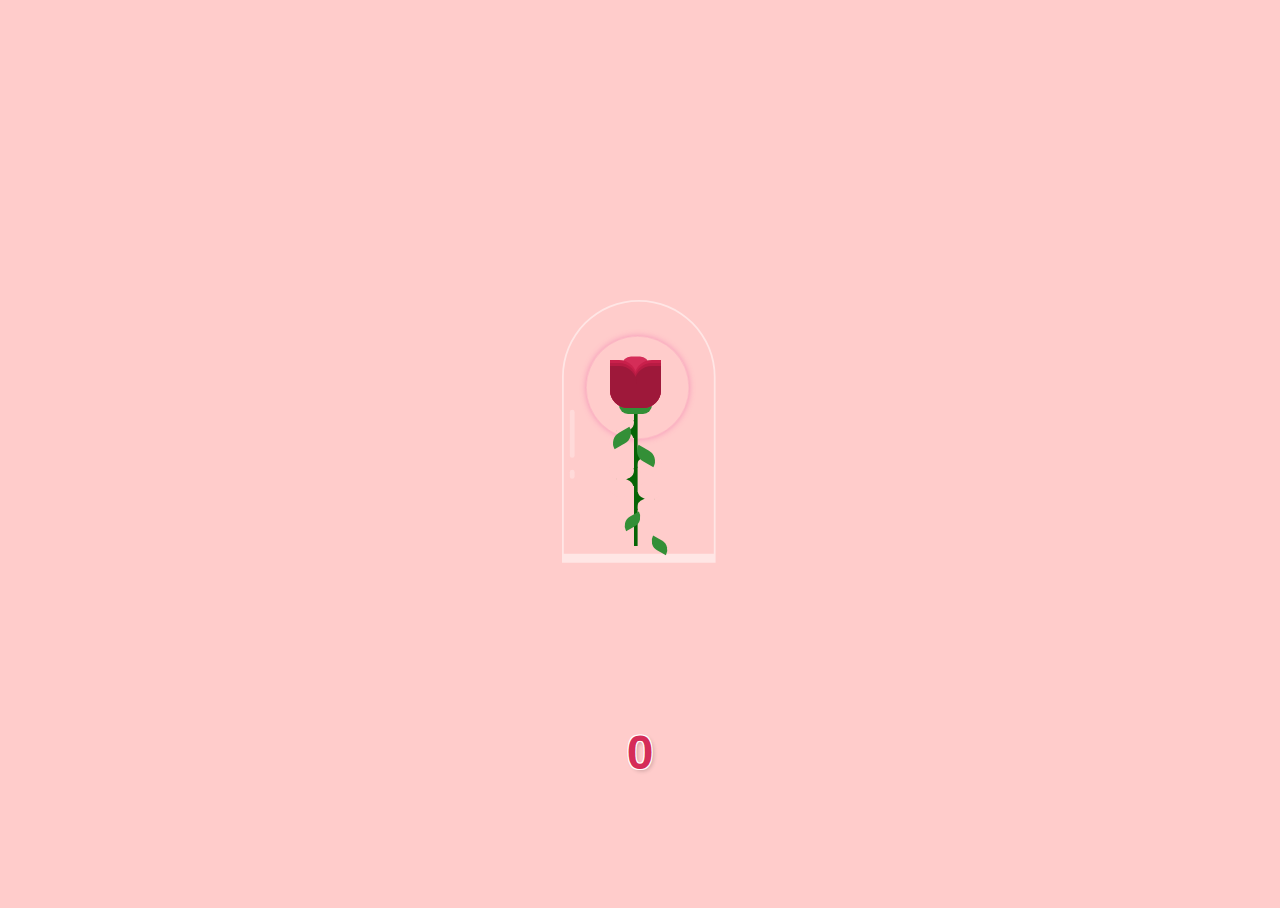
==== index.html @ 2b951f16 "ok" ====
<!DOCTYPE html>
<html>
<head>
<title>ดอกกุหลาบของพี่หยก</title>	
<link rel="stylesheet" type="text/css" href="styles.css">
</head>
<body>
<div class="container">
	<div class="glass"></div>
	<div class="thorns">
		<div></div>
		<div></div>
		<div></div>
		<div></div>
	</div>
	<div class="glow"></div>
	<div class="rose-leaves">
		<div></div>
		<div></div>
	</div>
	<div class="rose-petals">
			<div onclick="fallPetal(this)"></div>
			<div onclick="fallPetal(this)"></div>
			<div onclick="fallPetal(this)"></div>
			<div onclick="fallPetal(this)"></div>
			<div onclick="fallPetal(this)"></div>
			<div onclick="fallPetal(this)"></div>
			<div onclick="fallPetal(this)"></div>
	</div>
	<div class="sparkles">
		<div></div>
		<div></div>
		<div></div>
		<div></div>
		<div></div>
		<div></div>
		<div></div>
		<div></div>
		<div></div>
		<div></div>
	</div>
</div>
<div class="click-counter">
    <span id="counter">0</span>
</div>
<script src="script.js"></script>
</body>
</html>
---- styles.css ----
html, body {
	height: 100%;
	width: 100%;
	background: #ffcccb; /* เปลี่ยนจาก #122139 เป็นสีชมพู */
	overflow: hidden;
  }
  
  .container {
	width: 100px;
	height: 300px;
	position: absolute;
	left: 0;
	right: 0;
	top: 0;
	bottom: 0;
	margin: auto;
	-moz-transform: scale(0.6);
	-ms-transform: scale(0.6);
	-webkit-transform: scale(0.6);
	transform: scale(0.6);
  }
  .container div {
	position: absolute;
  }
  .container .glass {
	height: 420px;
	width: 250px;
	border: 3px solid rgba(255, 255, 255, 0.5);
	-moz-border-radius: 300px 300px 0px 0px;
	-webkit-border-radius: 300px;
	border-radius: 300px 300px 0px 0px;
	left: -80px;
	top: -100px;
	border-bottom: 15px solid rgba(255, 255, 255, 0.5);
  }
  .container .glass:after {
	width: 8px;
	background: rgba(255, 255, 255, 0.28);
	content: '';
	position: absolute;
	height: 80px;
	top: 430px;
	border-radius: 100px;
	left: 10px;
	top: 180px;
  }
  .container .glass:before {
	width: 8px;
	background: rgba(255, 255, 255, 0.28);
	content: '';
	position: absolute;
	height: 15px;
	top: 430px;
	border-radius: 100px;
	left: 10px;
	top: 280px;
  }
  .container .glow {
	position: absolute;
	width: 170px;
	height: 170px;
	-moz-border-radius: 100%;
	-webkit-border-radius: 100%;
	border-radius: 100%;
	border: 1px solid rgba(245, 148, 184, 0.47);
	box-shadow: 0px 0px 10px #f594b8;
	left: -40px;
	top: -40px;
	-moz-transition: all 0.5s ease;
	-o-transition: all 0.5s ease;
	-webkit-transition: all 0.5s ease;
	transition: all 0.5s ease;
	-moz-animation: glowing 2.5s ease-in-out infinite;
	-webkit-animation: glowing 2.5s ease-in-out infinite;
	animation: glowing 2.5s ease-in-out infinite;
  }
  .container .rose-petals > div {
	background: #d52d58;
	width: 45px;
	height: 80px;
	position: absolute;
	-moz-transition: all 0.5s ease-out;
	-o-transition: all 0.5s ease-out;
	-webkit-transition: all 0.5s ease-out;
	transition: all 0.5s ease-out;
	cursor: pointer; /* เพิ่มเพื่อให้รู้ว่าคลิกได้ */
  }
  .container .rose-petals > div:nth-child(1) {
	border-radius: 15px;
	left: 20px;
	top: -6px;
	background: #d52d58;
  }
  .container .rose-petals > div:nth-child(2), .container .rose-petals > div:nth-child(4), .container .rose-petals > div:nth-child(6) {
	border-radius: 0px 30px 0px 30px;
	background: #b81b43;
	left: 0;
	transform-origin: bottom right;
  }
  .container .rose-petals > div:nth-child(3), .container .rose-petals > div:nth-child(5), .container .rose-petals > div:nth-child(7) {
	border-radius: 30px 0px 30px 0px;
	left: 40px;
	transform-origin: bottom left;
  }
  .container .rose-petals > div:nth-child(2) {
	-moz-animation: openRose2 3s ease-in-out;
	-webkit-animation: openRose2 3s ease-in-out;
	animation: openRose2 3s ease-in-out;
	-moz-animation-fill-mode: forwards;
	-webkit-animation-fill-mode: forwards;
	animation-fill-mode: forwards;
	z-index: 5;
	background: #9e183a;
	top: 10px;
	height: 70px;
	-moz-animation-delay: 2s;
	-webkit-animation-delay: 2s;
	animation-delay: 2s;
  }
  .container .rose-petals > div:nth-child(3) {
	-moz-animation: openRose3 3s ease-in-out;
	-webkit-animation: openRose3 3s ease-in-out;
	animation: openRose3 3s ease-in-out;
	-moz-animation-fill-mode: forwards;
	-webkit-animation-fill-mode: forwards;
	animation-fill-mode: forwards;
	z-index: 4;
	background: #9e183a;
	top: 10px;
	height: 70px;
	-moz-animation-delay: 2s;
	-webkit-animation-delay: 2s;
	animation-delay: 2s;
  }
  .container .rose-petals > div:nth-child(4) {
	-moz-animation: openRose4 3s ease-in-out;
	-webkit-animation: openRose4 3s ease-in-out;
	animation: openRose4 3s ease-in-out;
	-moz-animation-fill-mode: forwards;
	-webkit-animation-fill-mode: forwards;
	animation-fill-mode: forwards;
	z-index: 3;
	background: #b81b43;
	top: 5px;
	height: 75px;
	-moz-animation-delay: 2s;
	-webkit-animation-delay: 2s;
	animation-delay: 2s;
  }
  .container .rose-petals > div:nth-child(5) {
	-moz-animation: openRose5 3s ease-in-out;
	-webkit-animation: openRose5 3s ease-in-out;
	animation: openRose5 3s ease-in-out;
	-moz-animation-fill-mode: forwards;
	-webkit-animation-fill-mode: forwards;
	animation-fill-mode: forwards;
	z-index: 2;
	background: #b81b43;
	top: 5px;
	height: 75px;
	-moz-animation-delay: 2s;
	-webkit-animation-delay: 2s;
	animation-delay: 2s;
  }
  .container .rose-petals > div:nth-child(6) {
	-moz-animation: openRose6 3s ease-in-out;
	-webkit-animation: openRose6 3s ease-in-out;
	animation: openRose6 3s ease-in-out;
	-moz-animation-fill-mode: forwards;
	-webkit-animation-fill-mode: forwards;
	animation-fill-mode: forwards;
	z-index: 1;
	background: #c9204b;
	top: "";
	height: "";
	-moz-animation-delay: 2s;
	-webkit-animation-delay: 2s;
	animation-delay: 2s;
  }
  .container .rose-petals > div:nth-child(7) {
	-moz-animation: openRose7 3s ease-in-out;
	-webkit-animation: openRose7 3s ease-in-out;
	animation: openRose7 3s ease-in-out;
	-moz-animation-fill-mode: forwards;
	-webkit-animation-fill-mode: forwards;
	animation-fill-mode: forwards;
	z-index: 0;
	background: #c9204b;
	top: "";
	height: "";
	-moz-animation-delay: 2s;
	-webkit-animation-delay: 2s;
	animation-delay: 2s;
  }
  .container .rose-leaves > div:nth-last-child(1) {
	width: 55px;
	height: 30px;
	background: #338f37;
	position: absolute;
	top: 60px;
	left: 15px;
	-moz-border-radius: 100px;
	-webkit-border-radius: 100px;
	border-radius: 100px;
  }

/* เพิ่มใบด้านซ้าย */
.container .rose-leaves:before {
	content: '';
	position: absolute;
	width: 40px;
	height: 20px;
	background: #338f37;
	border-radius: 20px 0;
	transform: rotate(-30deg);
	top: 120px;
	left: 0px;
	z-index: 0;
}

/* เพิ่มใบด้านขวา */
.container .rose-leaves:after {
	content: '';
	position: absolute;
	width: 40px;
	height: 20px;
	background: #338f37;
	border-radius: 20px 0;
	transform: rotate(30deg) scaleX(-1);
	top: 150px;
	left: 40px;
	z-index: 0;
}

/* เพิ่มใบด้านซ้ายล่าง */
.container .rose-leaves > div:nth-child(1):before {
	content: '';
	position: absolute;
	width: 35px; /* ปรับขนาดใบให้เล็กลง */
	height: 18px;
	background: #338f37;
	border-radius: 20px 0;
	transform: rotate(-30deg); /* ปรับมุมใบ */
	top: 180px; /* ปรับตำแหน่งให้ต่ำลง */
	left: -20px; /* ชิดก้านมากขึ้น */
	z-index: 0;
}

/* เพิ่มใบด้านขวาล่าง */
.container .rose-leaves > div:nth-child(1):after {
	content: '';
	position: absolute;
	width: 35px; /* ปรับขนาดใบให้เล็กลง */
	height: 18px;
	background: #338f37;
	border-radius: 20px 0;
	transform: rotate(30deg) scaleX(-1); /* ปรับมุมใบ */
	top: 220px;  /* อยู่ต่ำสุดของโหล */
	left: 25px;  /* ชิดก้านมากขึ้น */
	z-index: 0;
}

  .container .rose-leaves > div:nth-child(1) {
	width: 6px;
	height: 230px;
	border: none;
	top: 80px;
	background: #066406;
	left: 40px;
  }
  .container .thorns > div {
	width: 30px;
	height: 30px;
	background: #066406;
	top: 100px;
	left: 10px;
  }
  .container .thorns > div:after {
	width: 41px;
	height: 31px;
	-moz-border-radius: 100%;
	-webkit-border-radius: 100%;
	border-radius: 100%;
	background: #ffcccb;
	content: "";
	position: absolute;
	left: -12px;
	top: 17px;
  }
  .container .thorns > div:before {
	width: 41px;
	height: 31px;
	-moz-border-radius: 100%;
	-webkit-border-radius: 100%;
	border-radius: 100%;
	background: #ffcccb;
	content: "";
	position: absolute;
	left: -11px;
	top: -11px;
	z-index: 0;
  }
  .container .thorns > div:nth-child(2) {
	top: 150px;
	-moz-transform: rotate(180deg);
	-ms-transform: rotate(180deg);
	-webkit-transform: rotate(180deg);
	transform: rotate(180deg);
	left: 45px;
  }
  .container .thorns > div:nth-child(3) {
	top: 180px;
  }
  .container .thorns > div:nth-child(4) {
	top: 220px;
	-moz-transform: rotate(180deg);
	-ms-transform: rotate(180deg);
	-webkit-transform: rotate(180deg);
	transform: rotate(180deg);
	left: 45px;
  }
  .container .sparkles {
	bottom: -40px;
  }
  .container .sparkles > div {
	width: 4px;
	height: 4px;
	border-radius: 100px;
	background: #ff96c0;
	box-shadow: 0px 0px 12px 2px #ff4e85;
	bottom: 0;
	opacity: 0;
	-moz-animation: sparkle 4s ease-in-out infinite;
	-webkit-animation: sparkle 4s ease-in-out infinite;
	animation: sparkle 4s ease-in-out infinite;
  }
  .container .sparkles > div:nth-child(1) {
	left: 60px;
	-moz-animation-delay: 3s;
	-webkit-animation-delay: 3s;
	animation-delay: 3s;
  }
  .container .sparkles > div:nth-child(2) {
	left: 158px;
	-moz-animation-delay: 2s;
	-webkit-animation-delay: 2s;
	animation-delay: 2s;
  }
  .container .sparkles > div:nth-child(3) {
	left: -22px;
	-moz-animation-delay: 1s;
	-webkit-animation-delay: 1s;
	animation-delay: 1s;
  }
  .container .sparkles > div:nth-child(4) {
	left: 10px;
	-moz-animation-delay: 1s;
	-webkit-animation-delay: 1s;
	animation-delay: 1s;
  }
  .container .sparkles > div:nth-child(5) {
	left: 177px;
	-moz-animation-delay: 3s;
	-webkit-animation-delay: 3s;
	animation-delay: 3s;
  }
  .container .sparkles > div:nth-child(6) {
	left: -82px;
	-moz-animation-delay: 2s;
	-webkit-animation-delay: 2s;
	animation-delay: 2s;
  }
  .container .sparkles > div:nth-child(7) {
	left: 45px;
	-moz-animation-delay: 3s;
	-webkit-animation-delay: 3s;
	animation-delay: 3s;
  }
  .container .sparkles > div:nth-child(8) {
	left: 74px;
	-moz-animation-delay: 3s;
	-webkit-animation-delay: 3s;
	animation-delay: 3s;
  }
  .container .sparkles > div:nth-child(9) {
	left: -79px;
	-moz-animation-delay: 2s;
	-webkit-animation-delay: 2s;
	animation-delay: 2s;
  }
  
  @-webkit-keyframes $animationName {
	50% {
	  opacity: 1;
	}
	100% {
	  bottom: 250px;
	}
  }
  @-moz-keyframes sparkle {
	50% {
	  opacity: 1;
	}
	100% {
	  bottom: 250px;
	}
  }
  @-ms-keyframes sparkle {
	50% {
	  opacity: 1;
	}
	100% {
	  bottom: 250px;
	}
  }
  @keyframes sparkle {
	50% {
	  opacity: 1;
	}
	100% {
	  bottom: 250px;
	}
  }
  @-webkit-keyframes $animationName {
	50% {
	  -moz-transform: rotate(-90deg);
	  -ms-transform: rotate(-90deg);
	  -webkit-transform: rotate(-90deg);
	  transform: rotate(-90deg);
	  top: 80px;
	  left: 100px;
	}
	100% {
	  -moz-transform: rotate(-60deg);
	  -ms-transform: rotate(-60deg);
	  -webkit-transform: rotate(-60deg);
	  transform: rotate(-60deg);
	  top: 210px;
	  left: -30px;
	}
  }
  @-moz-keyframes openRose2 {
	50% {
	  -moz-transform: rotate(-90deg);
	  -ms-transform: rotate(-90deg);
	  -webkit-transform: rotate(-90deg);
	  transform: rotate(-90deg);
	  top: 80px;
	  left: 100px;
	}
	100% {
	  -moz-transform: rotate(-60deg);
	  -ms-transform: rotate(-60deg);
	  -webkit-transform: rotate(-60deg);
	  transform: rotate(-60deg);
	  top: 210px;
	  left: -30px;
	}
  }
  @-ms-keyframes openRose2 {
	50% {
	  -moz-transform: rotate(-90deg);
	  -ms-transform: rotate(-90deg);
	  -webkit-transform: rotate(-90deg);
	  transform: rotate(-90deg);
	  top: 80px;
	  left: 100px;
	}
	100% {
	  -moz-transform: rotate(-60deg);
	  -ms-transform: rotate(-60deg);
	  -webkit-transform: rotate(-60deg);
	  transform: rotate(-60deg);
	  top: 210px;
	  left: -30px;
	}
  }
  @keyframes openRose2 {
	50% {
	  -moz-transform: rotate(-90deg);
	  -ms-transform: rotate(-90deg);
	  -webkit-transform: rotate(-90deg);
	  transform: rotate(-90deg);
	  top: 80px;
	  left: 100px;
	}
	100% {
	  -moz-transform: rotate(-60deg);
	  -ms-transform: rotate(-60deg);
	  -webkit-transform: rotate(-60deg);
	  transform: rotate(-60deg);
	  top: 210px;
	  left: -30px;
	}
  }
  @-webkit-keyframes $animationName {
	100% {
	  -moz-transform: rotate(60deg);
	  -ms-transform: rotate(60deg);
	  -webkit-transform: rotate(60deg);
	  transform: rotate(60deg);
	}
  }
  @-moz-keyframes openRose3 {
	100% {
	  -moz-transform: rotate(60deg);
	  -ms-transform: rotate(60deg);
	  -webkit-transform: rotate(60deg);
	  transform: rotate(60deg);
	}
  }
  @-ms-keyframes openRose3 {
	100% {
	  -moz-transform: rotate(60deg);
	  -ms-transform: rotate(60deg);
	  -webkit-transform: rotate(60deg);
	  transform: rotate(60deg);
	}
  }
  @keyframes openRose3 {
	100% {
	  -moz-transform: rotate(60deg);
	  -ms-transform: rotate(60deg);
	  -webkit-transform: rotate(60deg);
	  transform: rotate(60deg);
	}
  }
  @-webkit-keyframes $animationName {
	100% {
	  -moz-transform: rotate(-30deg);
	  -ms-transform: rotate(-30deg);
	  -webkit-transform: rotate(-30deg);
	  transform: rotate(-30deg);
	}
  }
  @-moz-keyframes openRose4 {
	100% {
	  -moz-transform: rotate(-30deg);
	  -ms-transform: rotate(-30deg);
	  -webkit-transform: rotate(-30deg);
	  transform: rotate(-30deg);
	}
  }
  @-ms-keyframes openRose4 {
	100% {
	  -moz-transform: rotate(-30deg);
	  -ms-transform: rotate(-30deg);
	  -webkit-transform: rotate(-30deg);
	  transform: rotate(-30deg);
	}
  }
  @keyframes openRose4 {
	100% {
	  -moz-transform: rotate(-30deg);
	  -ms-transform: rotate(-30deg);
	  -webkit-transform: rotate(-30deg);
	  transform: rotate(-30deg);
	}
  }
  @-webkit-keyframes $animationName {
	100% {
	  -moz-transform: rotate(30deg);
	  -ms-transform: rotate(30deg);
	  -webkit-transform: rotate(30deg);
	  transform: rotate(30deg);
	}
  }
  @-moz-keyframes openRose5 {
	100% {
	  -moz-transform: rotate(30deg);
	  -ms-transform: rotate(30deg);
	  -webkit-transform: rotate(30deg);
	  transform: rotate(30deg);
	}
  }
  @-ms-keyframes openRose5 {
	100% {
	  -moz-transform: rotate(30deg);
	  -ms-transform: rotate(30deg);
	  -webkit-transform: rotate(30deg);
	  transform: rotate(30deg);
	}
  }
  @keyframes openRose5 {
	100% {
	  -moz-transform: rotate(30deg);
	  -ms-transform: rotate(30deg);
	  -webkit-transform: rotate(30deg);
	  transform: rotate(30deg);
	}
  }
  @-webkit-keyframes $animationName {
	50% {
	  box-shadow: 0px 0px 60px #f594b8;
	}
  }
  @-moz-keyframes glowing {
	50% {
	  box-shadow: 0px 0px 60px #f594b8;
	}
  }
  @-ms-keyframes glowing {
	50% {
	  box-shadow: 0px 0px 60px #f594b8;
	}
  }
  @keyframes glowing {
	50% {
	  box-shadow: 0px 0px 60px #f594b8;
	}
  }

/* เพิ่ม animation สำหรับดอกไม้ร่วง */
@keyframes fall {
    0% {
        opacity: 1;
        transform: translateY(0) rotate(0);
    }
    100% {
        opacity: 0;
        transform: translateY(300px) rotate(45deg);
    }
}

/* เพิ่มต่อท้ายไฟล์เดิม */
@keyframes fall {
    0% {
        opacity: 1;
        transform: translate(0, 0) rotate(0deg);
    }
    100% {
        opacity: 0;
        transform: translate(20px, 400px) rotate(45deg);
    }
}

/* ปรับตำแหน่งและสไตล์ตัวนับ */
.click-counter {
    position: absolute;
    left: 50%;
    top: 80%;  /* ปรับตำแหน่งให้ต่ำลงอีก */
    transform: translateX(-50%);
    background-color: transparent;
    padding: 5px 15px;
    font-size: 48px;  /* เพิ่มขนาดตัวอักษร */
    font-family: 'Arial Black', 'Arial Bold', Gadget, sans-serif;  /* ฟอนต์หนาขึ้น */
    color: #d52d58;
    text-align: center;
    text-shadow: 
        -1px -1px 0 #fff,  
         1px -1px 0 #fff,
        -1px  1px 0 #fff,
         1px  1px 0 #fff,
         2px 2px 4px rgba(0,0,0,0.2);  /* เพิ่มเงาให้ตัวเลข */
}

#counter {
    font-weight: 900;  /* ตัวหนาสุด */
}
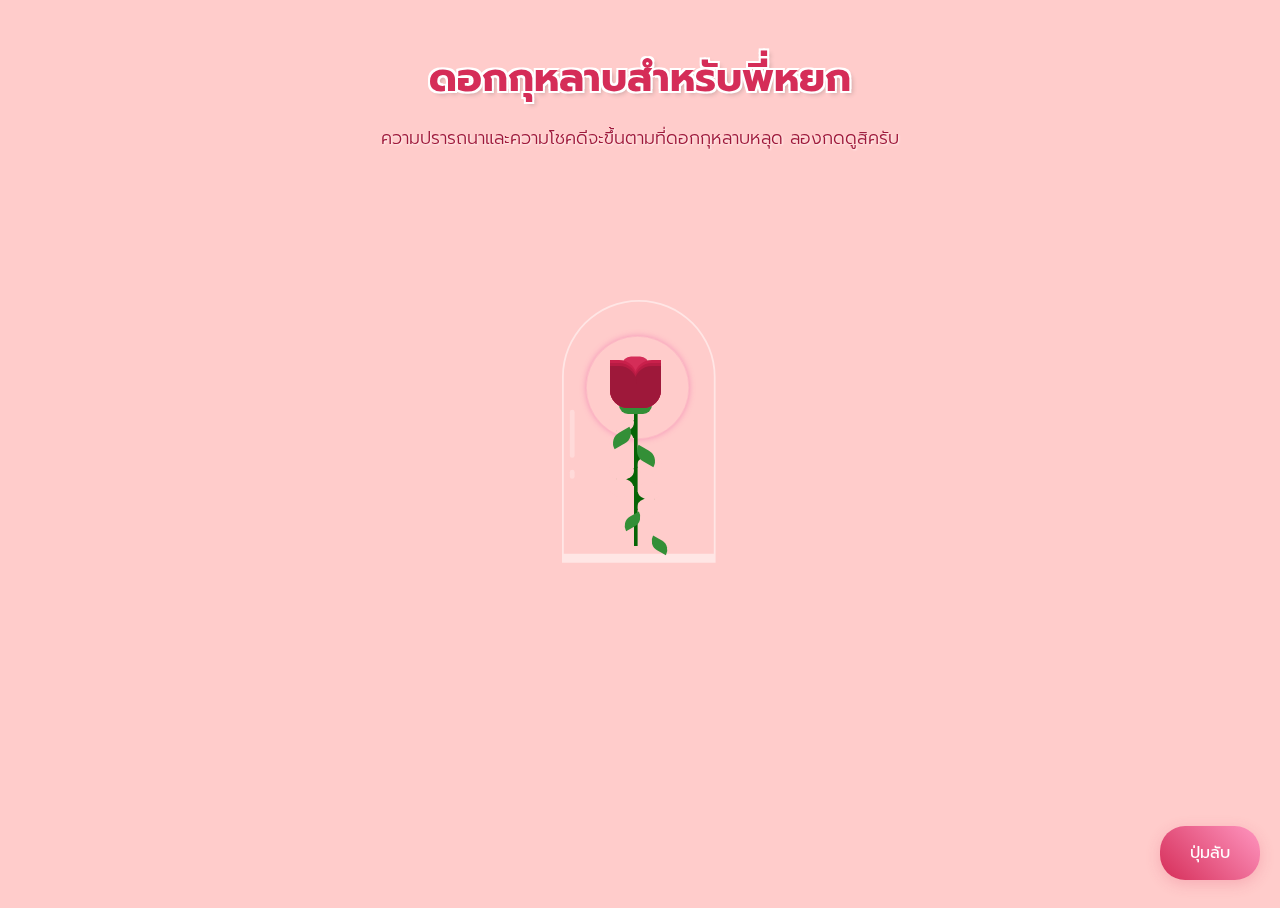
==== commit 5807a581: "success" ====
--- a/index.html
+++ b/index.html
@@ -2,6 +2,7 @@
 <html>
 <head>
 <title>ดอกกุหลาบของพี่หยก</title>	
+<link rel="icon" type="image/jpeg" href="OIP.png">
 <link rel="stylesheet" type="text/css" href="styles.css">
 </head>
 <body>
@@ -42,6 +43,22 @@
 </div>
 <div class="click-counter">
     <span id="counter">0</span>
+    <span class="counter-text">จำนวนครั้งที่กดดอกกุหลาบ</span>
+</div>
+<div class="title-container">
+    <h1 class="main-title">ดอกกุหลาบสำหรับพี่หยก</h1>
+    <p class="subtitle">ความปรารถนาและความโชคดีจะขึ้นตามที่ดอกกุหลาบหลุด ลองกดดูสิครับ</p>
+</div>
+<a href="secret.html" class="secret-button">ปุ่มลับ</a>
+<div id="warningModal" class="modal">
+    <div class="modal-content">
+        <h2>⚠️ คำเตือน ⚠️</h2>
+        <p>ไม่แนะนำให้กดไปต่อเด็ดขาด เพราะ มันไร้สาระมาก แต่ถ้าอยากรู้ว่าคืออะไรก็ลองดู แต่ผมเตือนแล้วนะ</p>
+        <div class="modal-buttons">
+            <button class="cancel-btn" onclick="closeModal()">ไม่ดูก็ได้...</button>
+            <button class="confirm-btn" onclick="goToSecret()">ก็จะดูจะทำไม</button>
+        </div>
+    </div>
 </div>
 <script src="script.js"></script>
 </body>
--- a/styles.css
+++ b/styles.css
@@ -1,3 +1,6 @@
+/* Import Google Font */
+@import url('https://fonts.googleapis.com/css2?family=Prompt:wght@300;400;600&display=swap');
+
 html, body {
 	height: 100%;
 	width: 100%;
@@ -636,24 +639,254 @@
 
 /* ปรับตำแหน่งและสไตล์ตัวนับ */
 .click-counter {
-    position: absolute;
+    position: fixed;
     left: 50%;
-    top: 80%;  /* ปรับตำแหน่งให้ต่ำลงอีก */
+    bottom: 100px;
     transform: translateX(-50%);
-    background-color: transparent;
-    padding: 5px 15px;
-    font-size: 48px;  /* เพิ่มขนาดตัวอักษร */
-    font-family: 'Arial Black', 'Arial Bold', Gadget, sans-serif;  /* ฟอนต์หนาขึ้น */
+    display: flex;
+    flex-direction: column;
+    align-items: center;
+    gap: 10px;
+    opacity: 0; /* ซ่อนตอนเริ่มต้น */
+    transition: opacity 0.5s ease;
+}
+
+.counter-text {
+    font-family: 'Prompt', sans-serif;
+    font-size: 1em;
     color: #d52d58;
-    text-align: center;
+    text-shadow: 1px 1px 2px rgba(255,255,255,0.8);
+    animation: counterTextFloat 2s ease-in-out infinite;
+}
+
+#counter {
+    font-size: 48px;
+    font-weight: 900;
+    color: #d52d58;
     text-shadow: 
         -1px -1px 0 #fff,  
          1px -1px 0 #fff,
         -1px  1px 0 #fff,
          1px  1px 0 #fff,
-         2px 2px 4px rgba(0,0,0,0.2);  /* เพิ่มเงาให้ตัวเลข */
-}
-
-#counter {
-    font-weight: 900;  /* ตัวหนาสุด */
-}
+         2px 2px 4px rgba(0,0,0,0.2);
+}
+
+@keyframes counterTextFloat {
+    0%, 100% {
+        transform: translateY(0);
+    }
+    50% {
+        transform: translateY(-5px);
+    }
+}
+
+/* Title Styles */
+.title-container {
+    position: fixed;
+    top: 20px;
+    left: 0;
+    right: 0;
+    text-align: center;
+    z-index: 1000;
+}
+
+.main-title {
+    font-family: 'Prompt', sans-serif;
+    font-size: 2.5em;
+    color: #d52d58;
+    margin-bottom: 10px;
+    text-shadow: 
+        2px 2px 0 #fff,
+        -2px -2px 0 #fff,
+        2px -2px 0 #fff,
+        -2px 2px 0 #fff,
+        3px 3px 5px rgba(0,0,0,0.2);
+    animation: titleFloat 3s ease-in-out infinite;
+}
+
+.subtitle {
+    font-family: 'Prompt', sans-serif;
+    font-size: 1.1em;
+    color: #9e183a;
+    font-weight: 300;
+    text-shadow: 1px 1px 2px rgba(255,255,255,0.8);
+    animation: subtitleFade 2s ease-in-out;
+}
+
+@keyframes titleFloat {
+    0%, 100% {
+        transform: translateY(0);
+    }
+    50% {
+        transform: translateY(-10px);
+    }
+}
+
+@keyframes subtitleFade {
+    from {
+        opacity: 0;
+        transform: translateY(-20px);
+    }
+    to {
+        opacity: 1;
+        transform: translateY(0);
+    }
+}
+
+.secret-button {
+    position: fixed;
+    bottom: 20px;
+    right: 20px;
+    padding: 15px 30px;
+    background: linear-gradient(45deg, #d52d58, #ff96c0);
+    color: white;
+    border: none;
+    border-radius: 25px;
+    font-family: 'Prompt', sans-serif;
+    font-size: 1em;
+    text-decoration: none;
+    box-shadow: 0 4px 15px rgba(213, 45, 88, 0.2);
+    transition: all 0.3s ease;
+    animation: buttonGlow 2s ease-in-out infinite;
+}
+
+.secret-button:hover {
+    transform: translateY(-3px);
+    box-shadow: 0 8px 20px rgba(213, 45, 88, 0.3);
+    background: linear-gradient(45deg, #ff96c0, #d52d58);
+}
+
+@keyframes buttonGlow {
+    0%, 100% {
+        box-shadow: 0 4px 15px rgba(213, 45, 88, 0.2);
+    }
+    50% {
+        box-shadow: 0 4px 25px rgba(213, 45, 88, 0.4);
+    }
+}
+
+/* Modal Styles */
+.modal {
+    display: none;
+    position: fixed;
+    z-index: 9999;
+    left: 0;
+    top: 0;
+    width: 100%;
+    height: 100%;
+    background-color: rgba(0,0,0,0.5);
+    animation: fadeIn 0.3s ease-out;
+}
+
+.modal-content {
+    background: linear-gradient(135deg, #fff5f5, #ffe6e6);
+    margin: 15% auto;
+    padding: 30px;
+    width: 80%;
+    max-width: 500px;
+    border-radius: 20px;
+    box-shadow: 0 5px 25px rgba(213, 45, 88, 0.3);
+    text-align: center;
+    animation: slideIn 0.3s ease-out;
+}
+
+.modal-content h2 {
+    color: #d52d58;
+    font-family: 'Prompt', sans-serif;
+    font-size: 2em;
+    margin-bottom: 20px;
+    text-shadow: 1px 1px 2px rgba(0,0,0,0.1);
+}
+
+.modal-content p {
+    color: #9e183a;
+    font-family: 'Prompt', sans-serif;
+    font-size: 1.1em;
+    line-height: 1.6;
+    margin-bottom: 30px;
+}
+
+.modal-buttons {
+    display: flex;
+    justify-content: center;
+    gap: 20px;
+}
+
+.modal-buttons button {
+    padding: 12px 25px;
+    border: none;
+    border-radius: 25px;
+    font-family: 'Prompt', sans-serif;
+    font-size: 1em;
+    cursor: pointer;
+    transition: all 0.3s ease;
+}
+
+.cancel-btn {
+    background-color: #f8e5e5;
+    color: #d52d58;
+    border: 2px solid #d52d58;
+}
+
+.confirm-btn {
+    background: linear-gradient(45deg, #d52d58, #ff96c0);
+    color: white;
+}
+
+.cancel-btn:hover {
+    background-color: #ffd5d5;
+    transform: translateY(-2px);
+}
+
+.confirm-btn:hover {
+    background: linear-gradient(45deg, #ff96c0, #d52d58);
+    transform: translateY(-2px);
+    box-shadow: 0 5px 15px rgba(213, 45, 88, 0.3);
+}
+
+@keyframes fadeIn {
+    from { opacity: 0; }
+    to { opacity: 1; }
+}
+
+@keyframes slideIn {
+    from {
+        transform: translateY(-100px);
+        opacity: 0;
+    }
+    to {
+        transform: translateY(0);
+        opacity: 1;
+    }
+}
+
+/* เพิ่มใน styles.css */
+.floating-message {
+    position: fixed;
+    font-family: 'Prompt', sans-serif;
+    font-size: 1.5em;
+    font-weight: bold;
+    color: #d52d58;
+    text-shadow: 
+        -1px -1px 0 #fff,
+        1px -1px 0 #fff,
+        -1px 1px 0 #fff,
+        1px 1px 0 #fff;
+    pointer-events: none;
+    z-index: 9999;
+    animation: floatUpMessage 1.5s ease-out forwards;
+}
+
+@keyframes floatUpMessage {
+    0% {
+        opacity: 0;
+        transform: translateY(0) scale(0.5);
+    }
+    50% {
+        opacity: 1;
+        transform: translateY(-100px) scale(1.2);
+    }
+    100% {
+        opacity: 0;
+        transform: translateY(-200px) scale(1);
+}
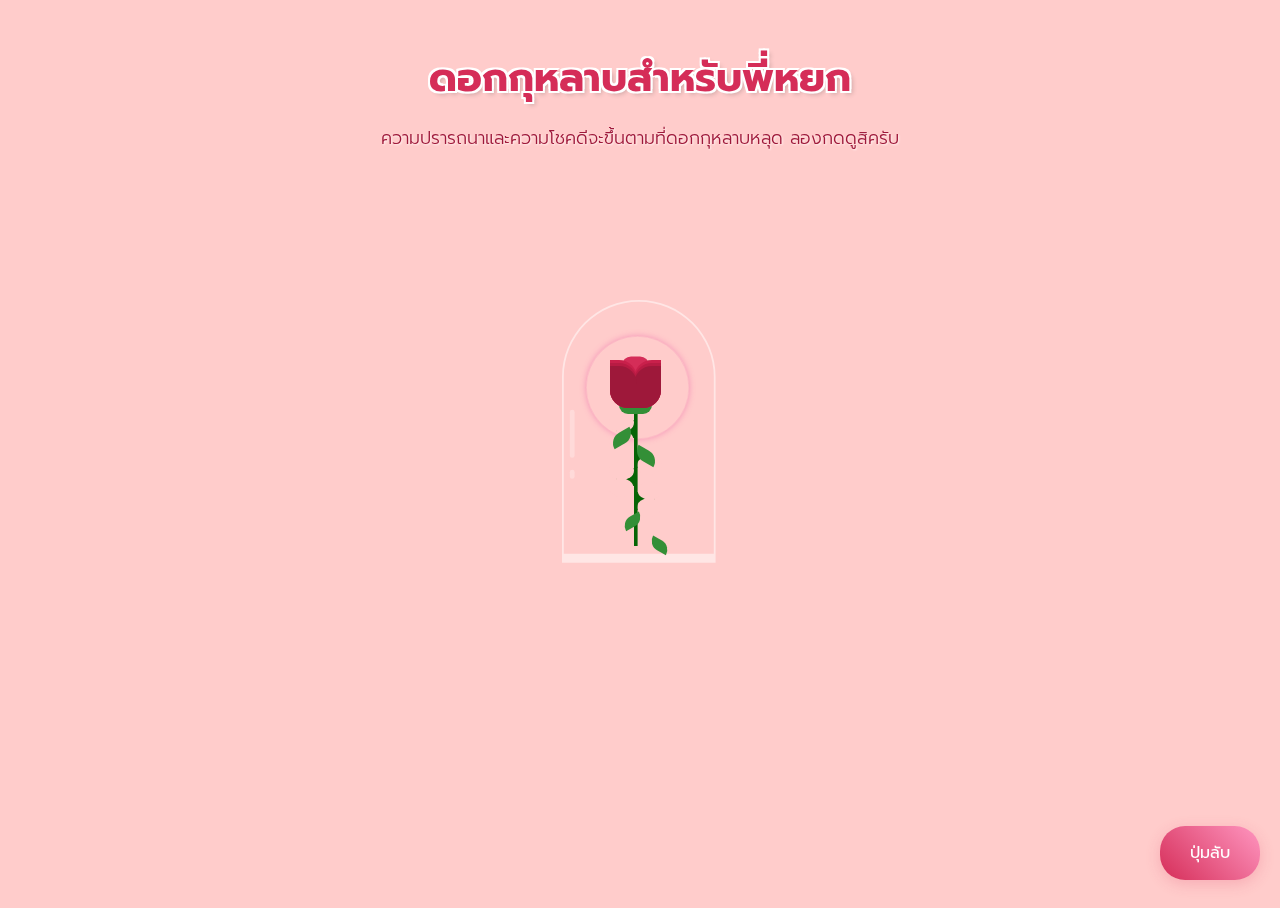
==== commit 719cb11b: "real success" ====
--- a/index.html
+++ b/index.html
@@ -4,6 +4,17 @@
 <title>ดอกกุหลาบของพี่หยก</title>	
 <link rel="icon" type="image/jpeg" href="OIP.png">
 <link rel="stylesheet" type="text/css" href="styles.css">
+<!-- เพิ่ม meta tags เหล่านี้ -->
+<meta name="viewport" content="width=device-width, initial-scale=1.0, maximum-scale=1.0, user-scalable=no">
+<style>
+    /* ป้องกันการ highlight เมื่อแตะบนมือถือ */
+    * {
+        -webkit-tap-highlight-color: transparent;
+        -webkit-touch-callout: none;
+        -webkit-user-select: none;
+        user-select: none;
+    }
+</style>
 </head>
 <body>
 <div class="container">
--- a/styles.css
+++ b/styles.css
@@ -12,15 +12,10 @@
 	width: 100px;
 	height: 300px;
 	position: absolute;
-	left: 0;
-	right: 0;
-	top: 0;
-	bottom: 0;
-	margin: auto;
-	-moz-transform: scale(0.6);
-	-ms-transform: scale(0.6);
-	-webkit-transform: scale(0.6);
-	transform: scale(0.6);
+	left: 50%;
+	top: 50%;
+	transform: translate(-50%, -50%) scale(0.6);
+	margin: 0;
   }
   .container div {
 	position: absolute;
@@ -890,3 +885,29 @@
         opacity: 0;
         transform: translateY(-200px) scale(1);
 }
+
+/* เพิ่ม media queries สำหรับอุปกรณ์มือถือ */
+@media screen and (max-width: 768px) {
+    .container {
+        transform: translate(-50%, -50%) scale(0.4);
+    }
+    
+    .title-container {
+        padding: 0 20px;
+    }
+    
+    .main-title {
+        font-size: 2em;
+    }
+    
+    .subtitle {
+        font-size: 1em;
+    }
+}
+
+/* สำหรับอุปกรณ์ขนาดเล็กมาก */
+@media screen and (max-width: 375px) {
+    .container {
+        transform: translate(-50%, -50%) scale(0.35);
+    }
+}
